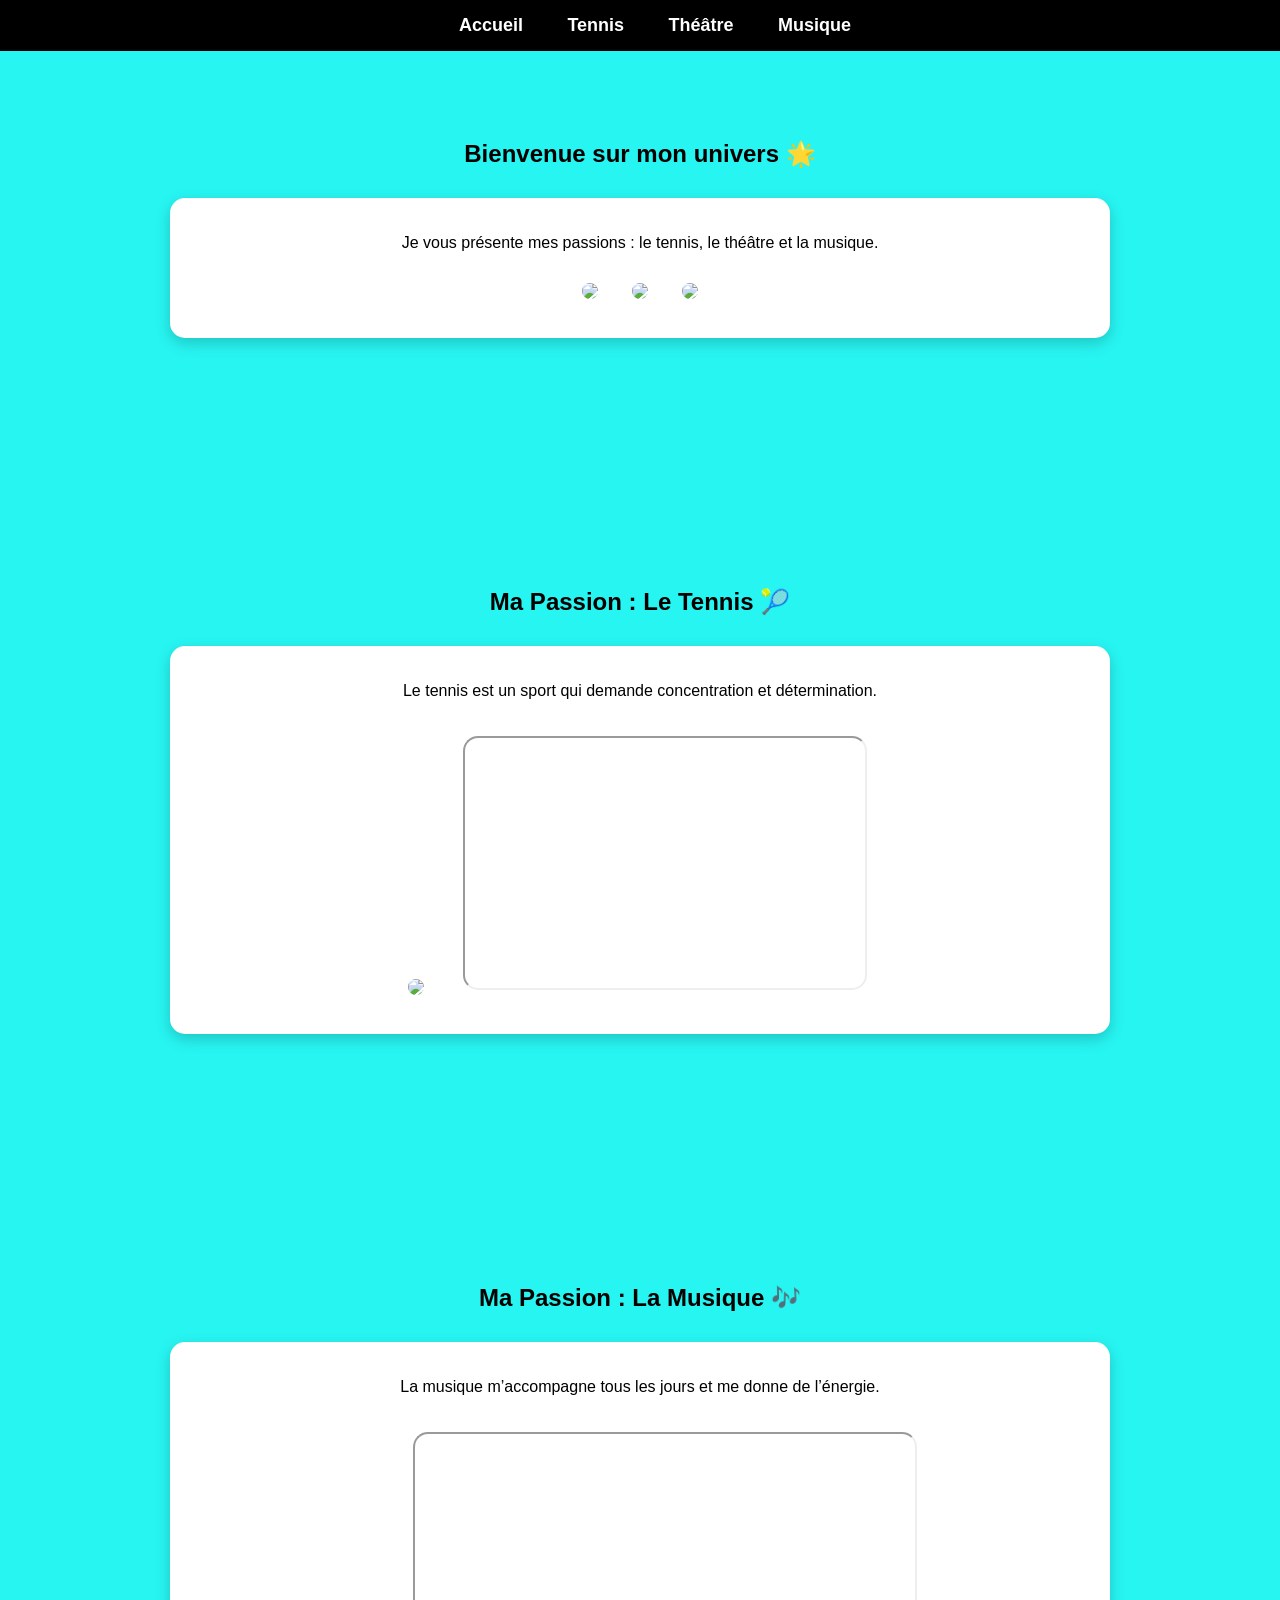
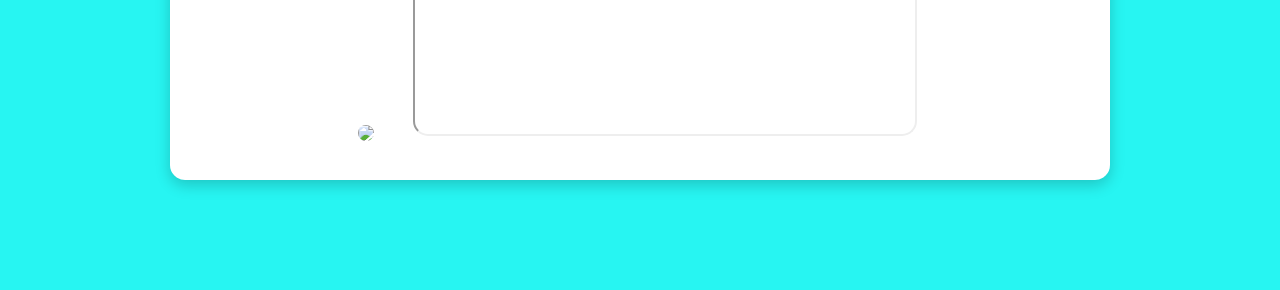
==== site.html @ 1a1c282b "site.html" ====
<!DOCTYPE html>
<html lang="fr">
<head>
<meta charset="UTF-8">
<title>Mon Univers - Mes Passions</title>

<style>
body {
    margin: 0;
    font-family: Arial, sans-serif;
    background-color: #27F5F2;
    scroll-behavior: smooth;
}

nav {
    background: black;
    padding: 15px;
    text-align: center;
    position: fixed;
    width: 100%;
    top: 0;
}

nav a {
    color: #FFFFFF;
    text-decoration: none;
    margin: 20px;
    font-weight: bold;
    font-size: 18px;
}

nav a:visited {
    color: #F5BE27;
}

nav a:hover {
    color: #F527EE;
}

section {
    padding: 120px 20px 80px 20px;
    text-align: center;
}

.card {
    background: white;
    padding: 20px;
    margin: 30px auto;
    border-radius: 15px;
    width: 80%;
    max-width: 900px;
    box-shadow: 0 5px 15px rgba(0,0,0,0.2);
}

img {
    width: 300px;
    margin: 15px;
    border-radius: 15px;
}

iframe {
    margin: 20px;
    border-radius: 15px;
}
</style>
</head>

<body>

<nav>
    <a href="#accueil">Accueil</a>
    <a href="#tennis">Tennis</a>
    <a href="#theatre">Théâtre</a>
    <a href="#musique">Musique</a>
</nav>

<section id="accueil">
    <h1>Bienvenue sur mon univers 🌟</h1>
    <div class="card">
        <p>
        Je vous présente mes passions : le tennis, le théâtre et la musique.
        </p>

        <img src="https://images.unsplash.com/photo-1546519638-68e109498ffc">
        <img src="https://images.unsplash.com/photo-1503095396549-807759245b35">
        <img src="https://images.unsplash.com/photo-1493225457124-a3eb161ffa5f">
    </div>
</section>

<section id="tennis">
    <h1>Ma Passion : Le Tennis 🎾</h1>
    <div class="card">
        <p>
        Le tennis est un sport qui demande concentration et détermination.
        </p>

        <!-- VRAIE IMAGE RAQUETTE -->
        <img src="https://images.unsplash.com/photo-1554068865-24cecd4e34b8">

        <iframe width="400" height="250"
        src="https://youtu.be/jeDP0w5ZDxU?si=rHAAErKvGozNcyxE"
    </div>
</section>

<section id="theatre">
    <h1>Ma Passion : Le Théâtre 🎭</h1>
    <div class="card">
        <p>
        Le théâtre me permet d’exprimer mes émotions et de gagner confiance.
        </p>

        <!-- IMAGE SCENE DE THEATRE -->
        <img src="https://images.unsplash.com/photo-1515169067865-5387ec356754">

        <iframe width="400" height="250"
        src="https://www.youtube.com/embed/tgbNymZ7vqY"
        allowfullscreen></iframe>
    </div>
</section>

<section id="musique">
    <h1>Ma Passion : La Musique 🎶</h1>
    <div class="card">
        <p>
        La musique m’accompagne tous les jours et me donne de l’énergie.
        </p>

        <!-- IMAGE NOTE DE MUSIQUE -->
        <img src="https://images.unsplash.com/photo-1507838153414-b4b713384a76">

        <!-- CLIP YOUTUBE -->
        <iframe width="500" height="300"
        src="https://www.youtube.com/embed/kJQP7kiw5Fk"
        allowfullscreen></iframe>
    </div>
</section>

</body>

</html>
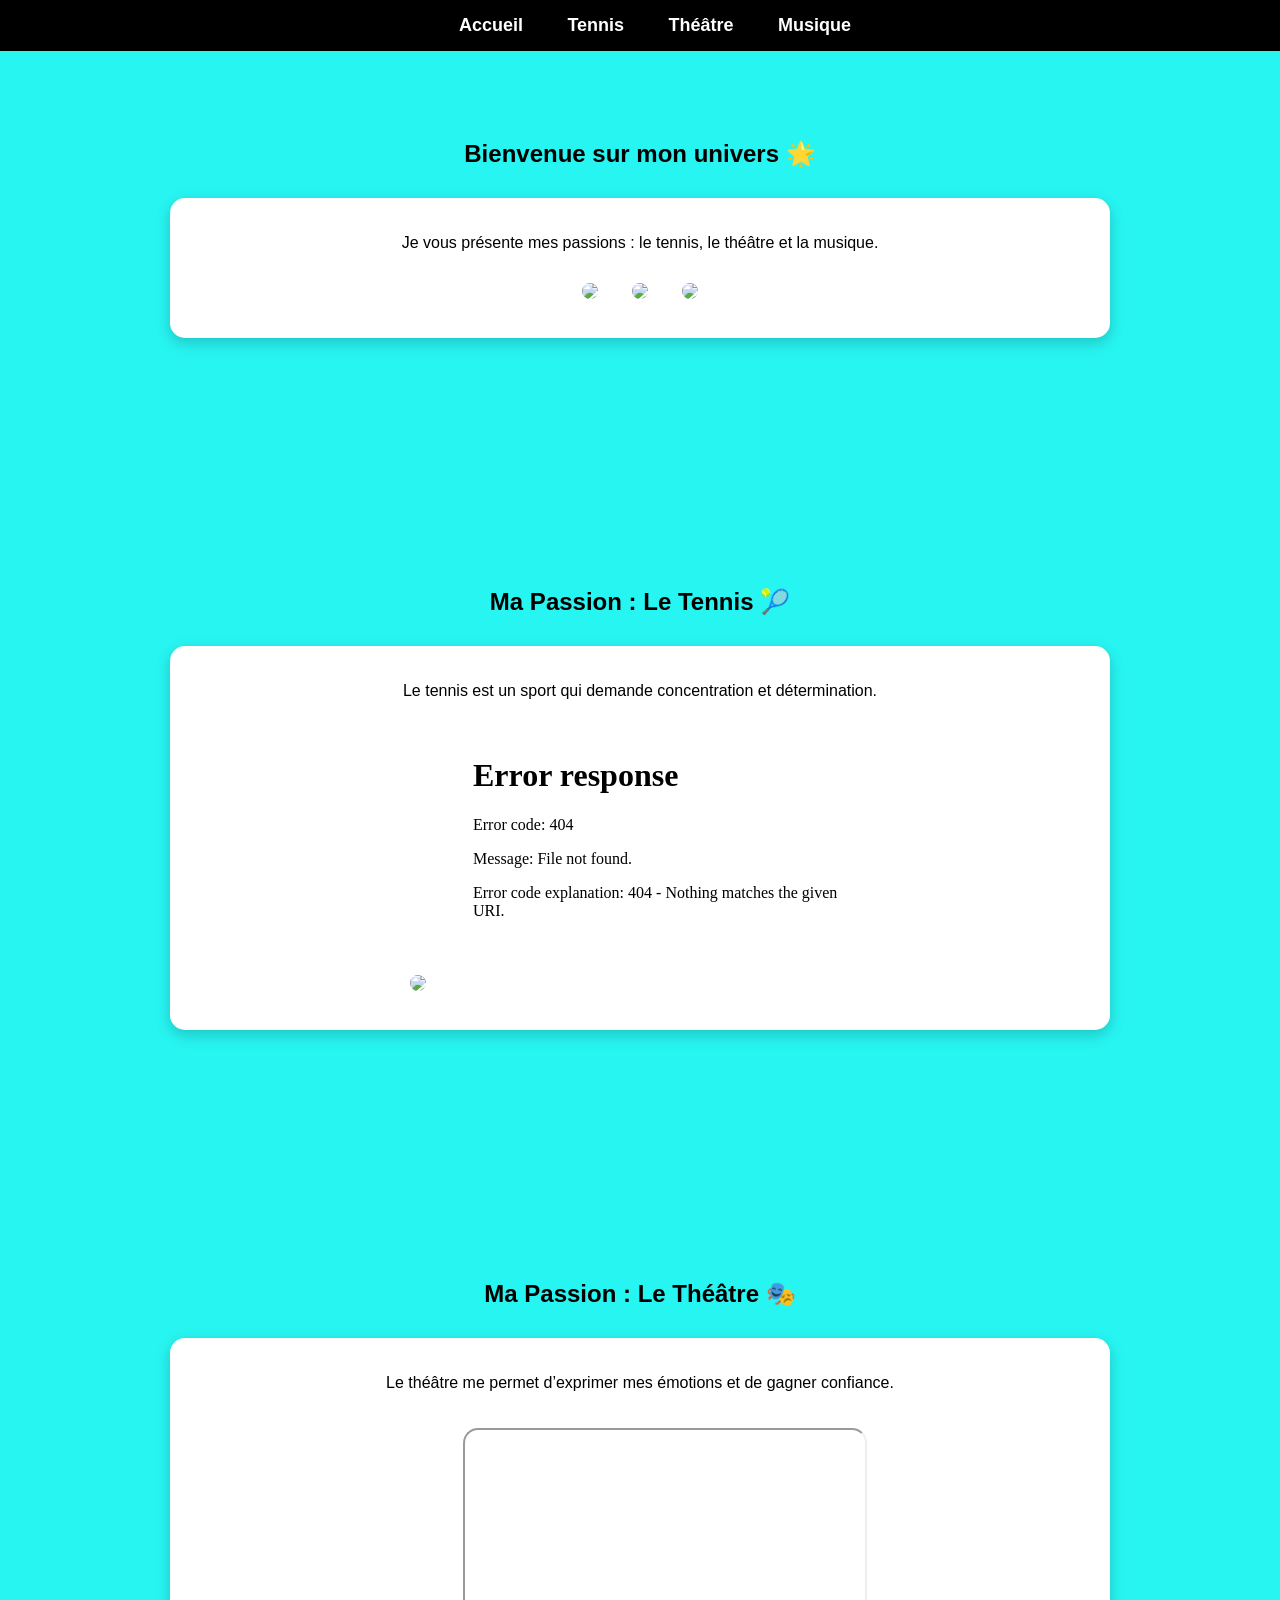
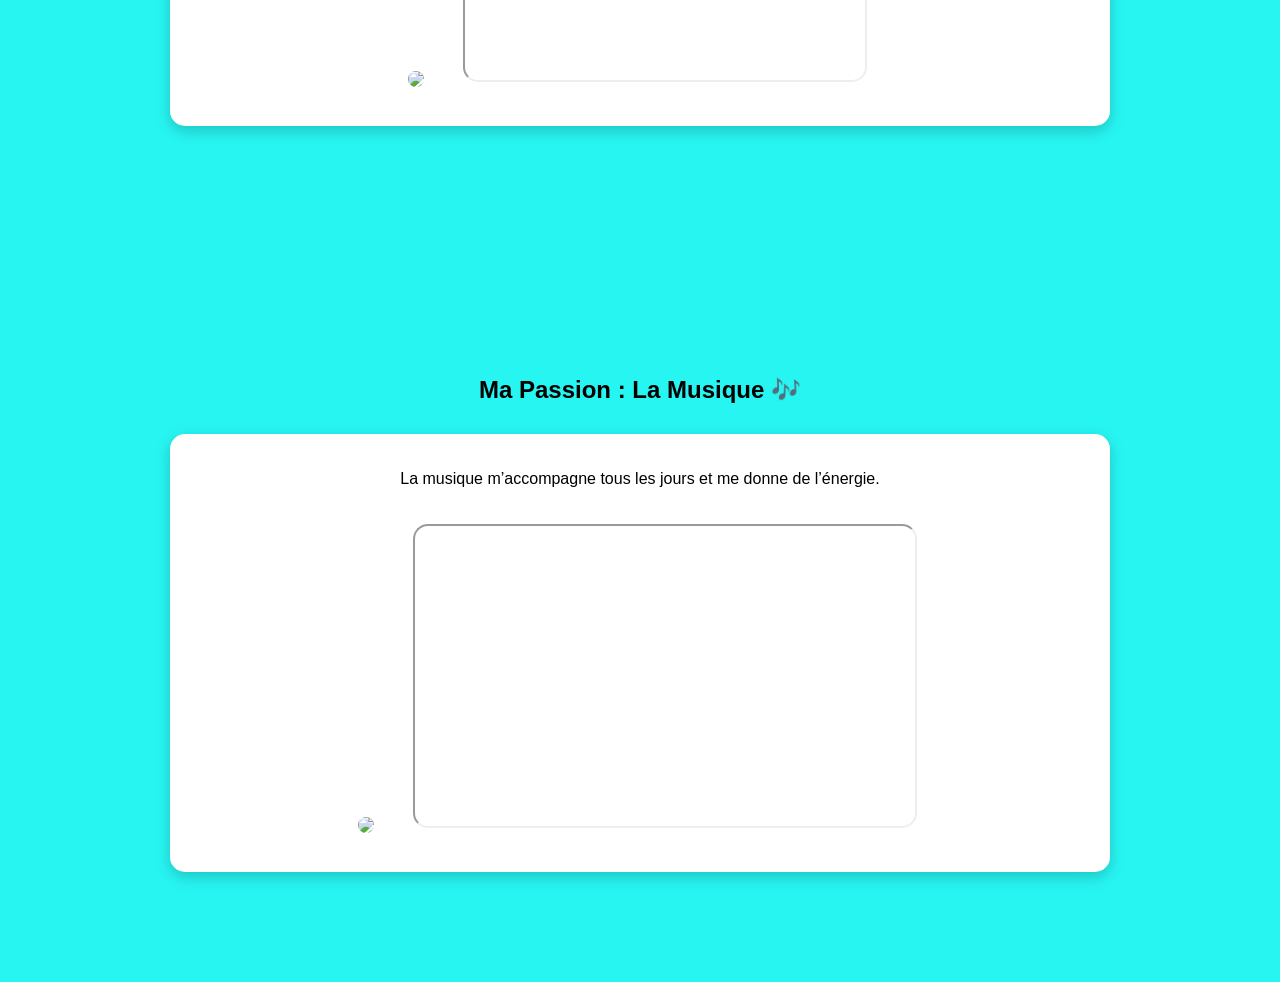
==== commit 62740968: "site.html" ====
--- a/site.html
+++ b/site.html
@@ -98,7 +98,7 @@
         <img src="https://images.unsplash.com/photo-1554068865-24cecd4e34b8">
 
         <iframe width="400" height="250"
-        src="https://youtu.be/jeDP0w5ZDxU?si=rHAAErKvGozNcyxE"
+        src=<iframe width="560" height="315" src="https://www.youtube.com/embed/vTDARTbRlJ4?si=A687GDlsN1CVLfIy" title="YouTube video player" frameborder="0" allow="accelerometer; autoplay; clipboard-write; encrypted-media; gyroscope; picture-in-picture; web-share" referrerpolicy="strict-origin-when-cross-origin" allowfullscreen></iframe>
     </div>
 </section>
 
@@ -140,3 +140,5 @@
 </html>
 
 
+
+
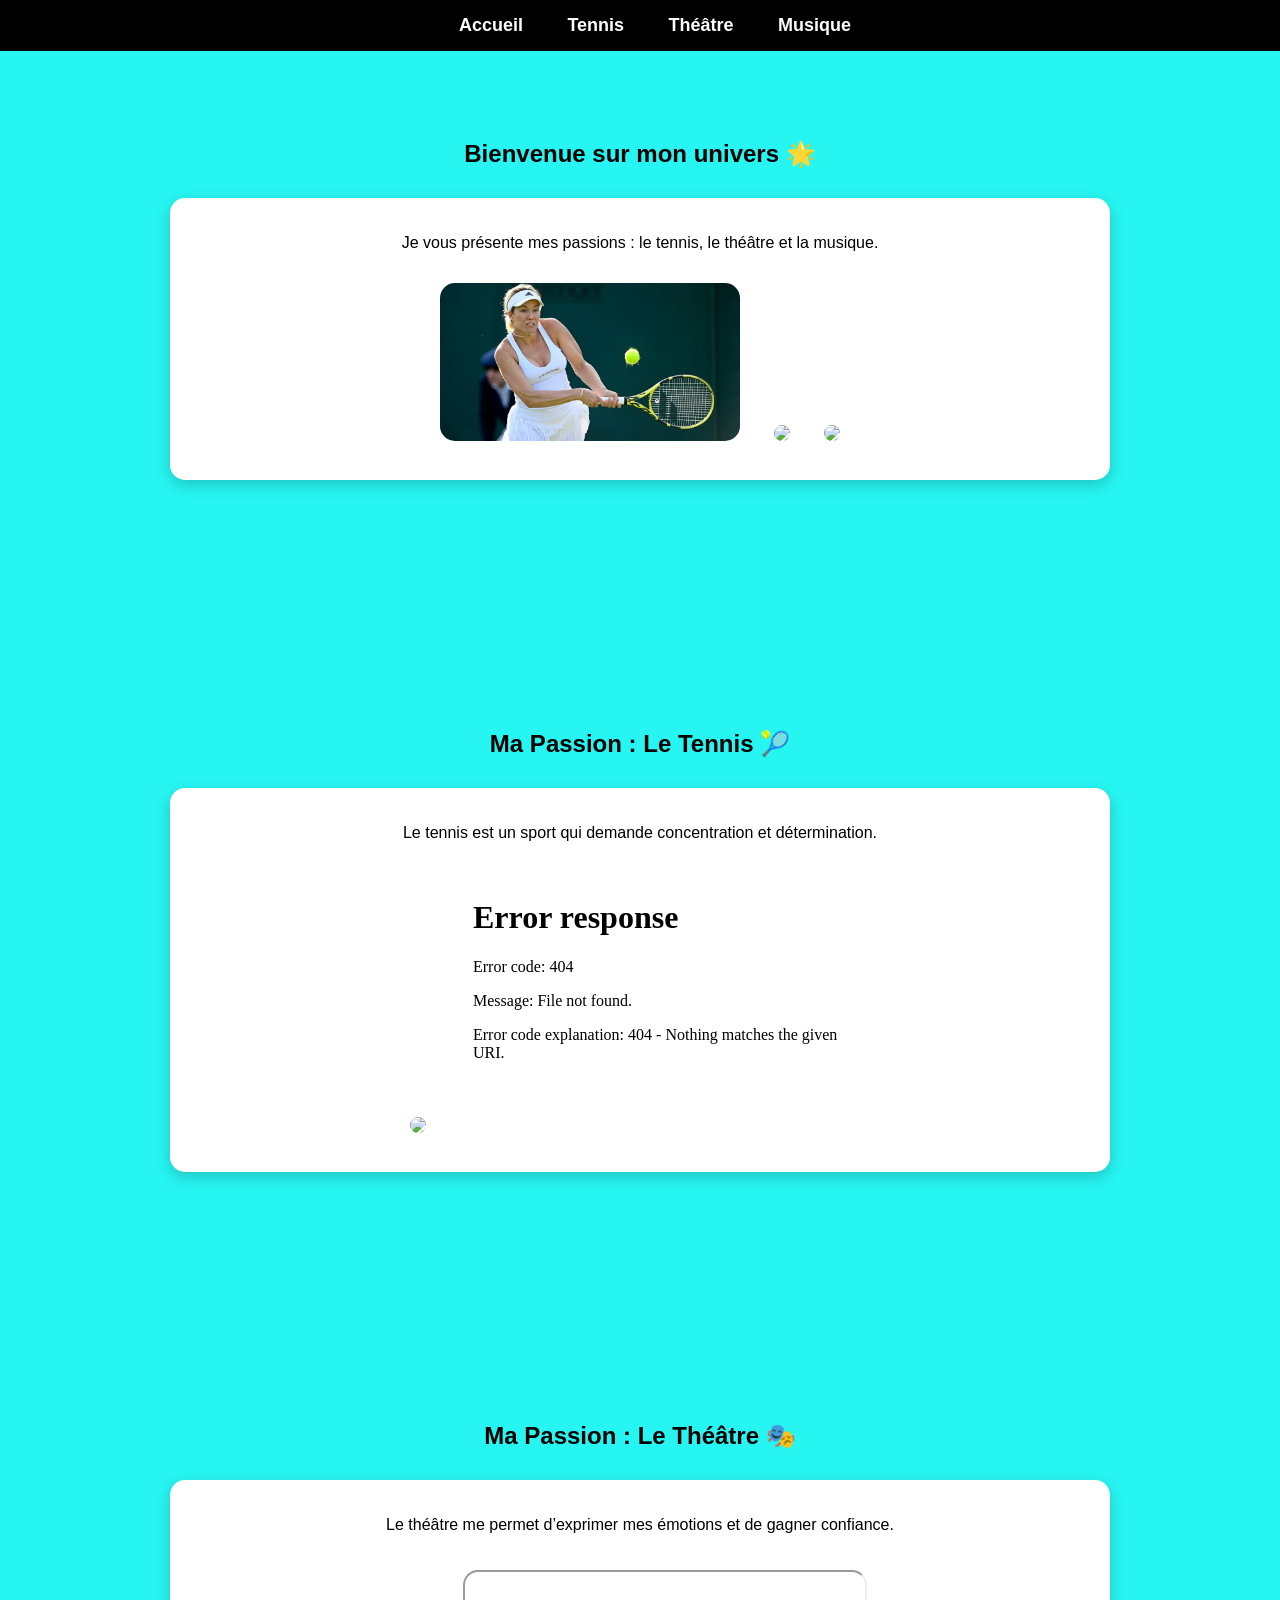
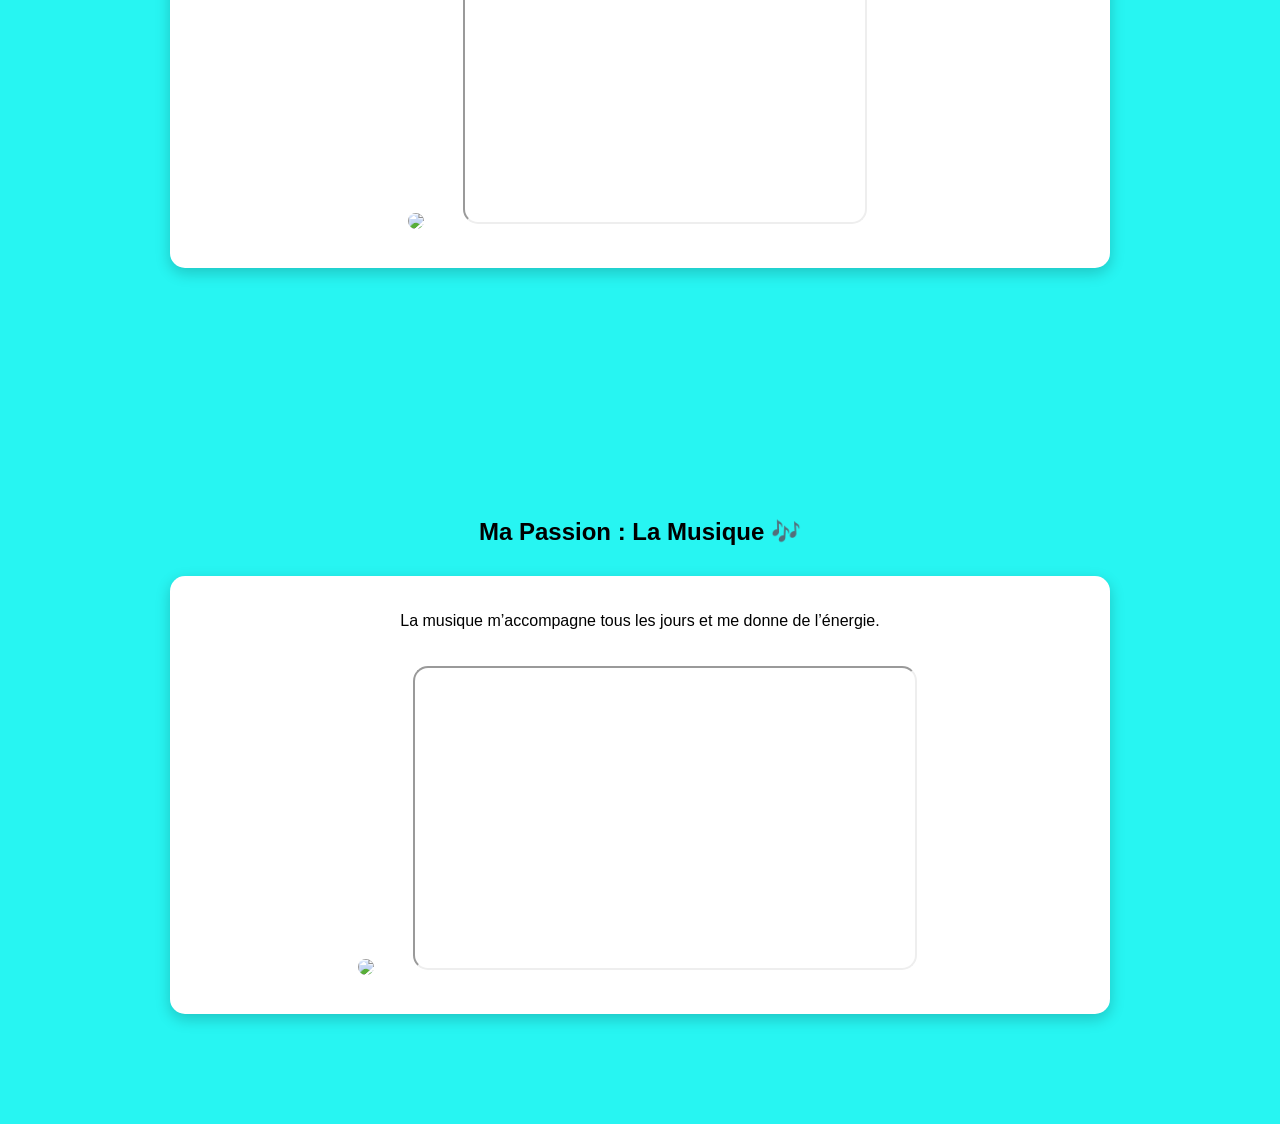
==== commit 4abe0643: "Update site.html" ====
--- a/site.html
+++ b/site.html
@@ -81,7 +81,7 @@
         Je vous présente mes passions : le tennis, le théâtre et la musique.
         </p>
 
-        <img src="https://images.unsplash.com/photo-1546519638-68e109498ffc">
+        <img src="femme.jpg">
         <img src="https://images.unsplash.com/photo-1503095396549-807759245b35">
         <img src="https://images.unsplash.com/photo-1493225457124-a3eb161ffa5f">
     </div>
@@ -98,7 +98,7 @@
         <img src="https://images.unsplash.com/photo-1554068865-24cecd4e34b8">
 
         <iframe width="400" height="250"
-        src=<iframe width="560" height="315" src="https://www.youtube.com/embed/vTDARTbRlJ4?si=A687GDlsN1CVLfIy" title="YouTube video player" frameborder="0" allow="accelerometer; autoplay; clipboard-write; encrypted-media; gyroscope; picture-in-picture; web-share" referrerpolicy="strict-origin-when-cross-origin" allowfullscreen></iframe>
+        src=<iframe width="560" height="315" src=<iframe width="560" height="315" src="<iframe width="560" height="315" src="https://www.youtube.com/embed/eq_E3cQhZ84?si=vMf11BcC4ur7jhY4" title="YouTube video player" frameborder="0" allow="accelerometer; autoplay; clipboard-write; encrypted-media; gyroscope; picture-in-picture; web-share" referrerpolicy="strict-origin-when-cross-origin" allowfullscreen></iframe>
     </div>
 </section>
 
@@ -142,3 +142,7 @@
 
 
 
+
+
+
+
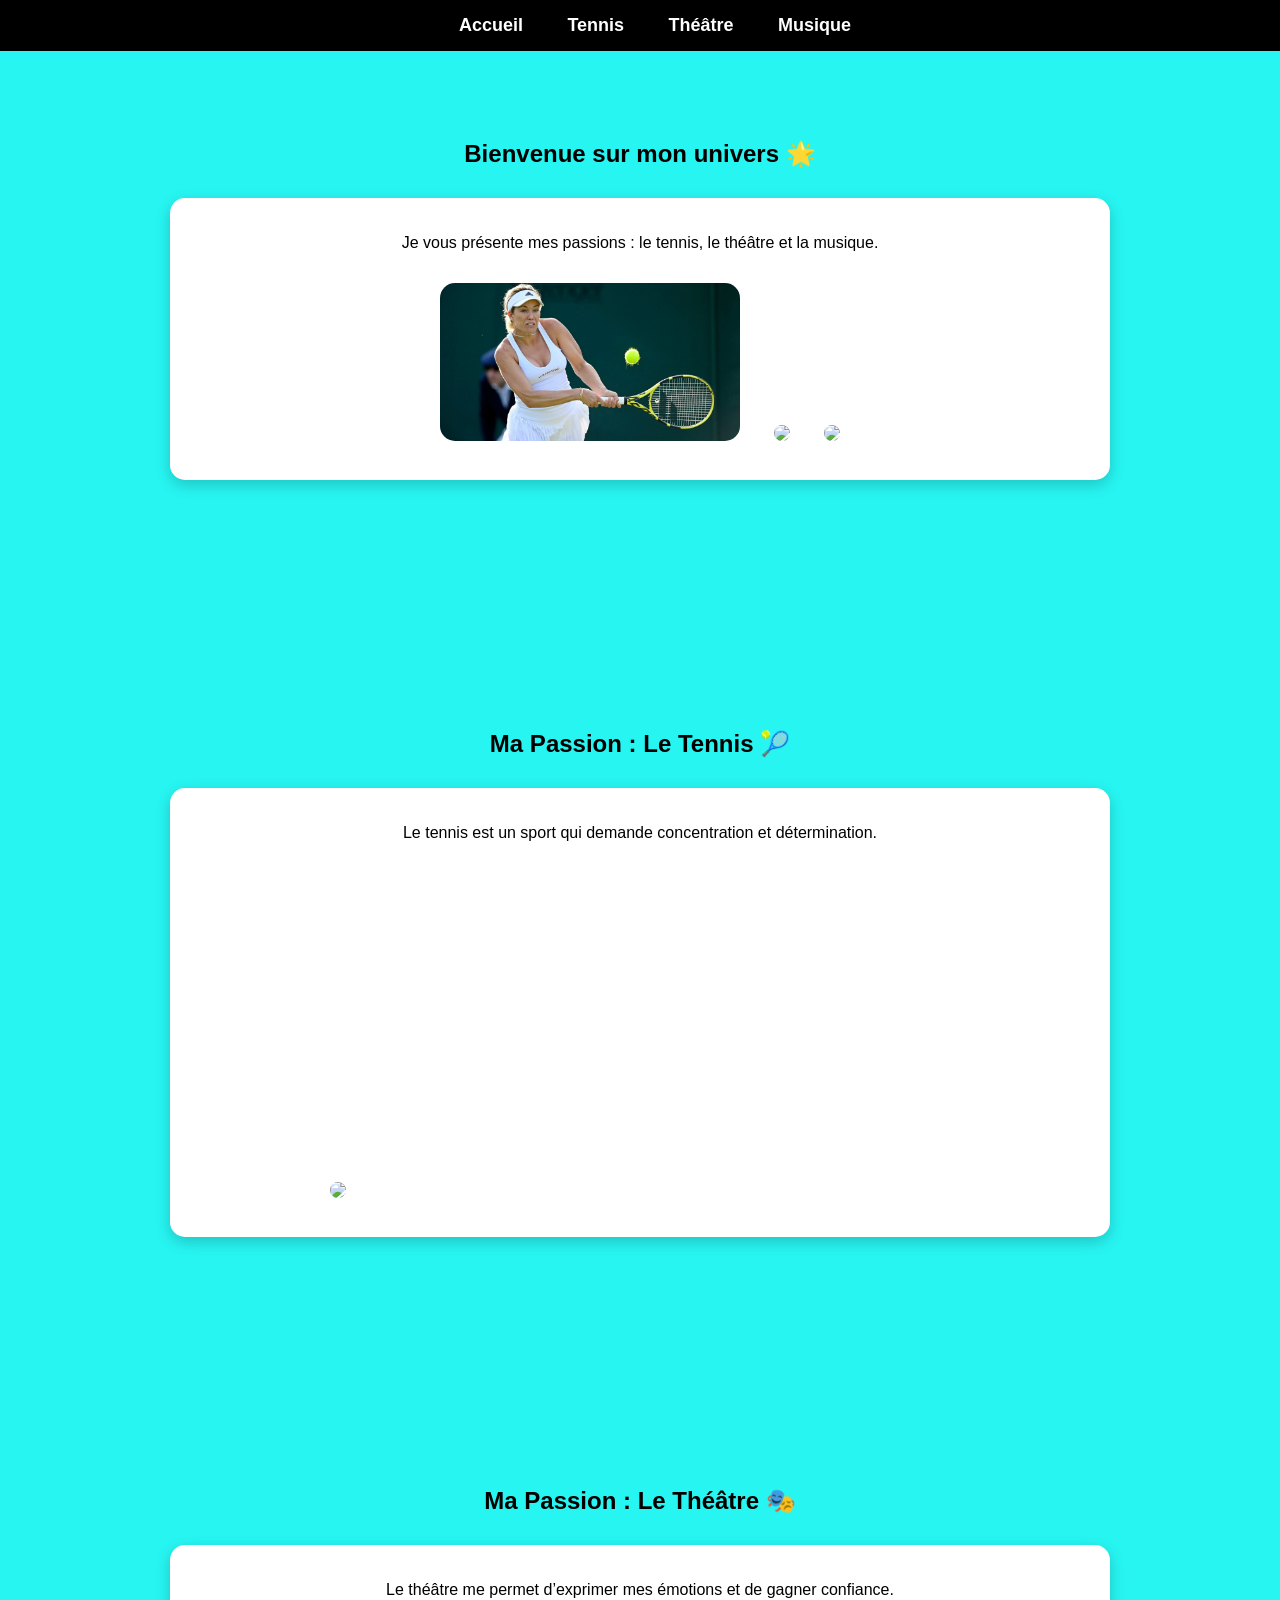
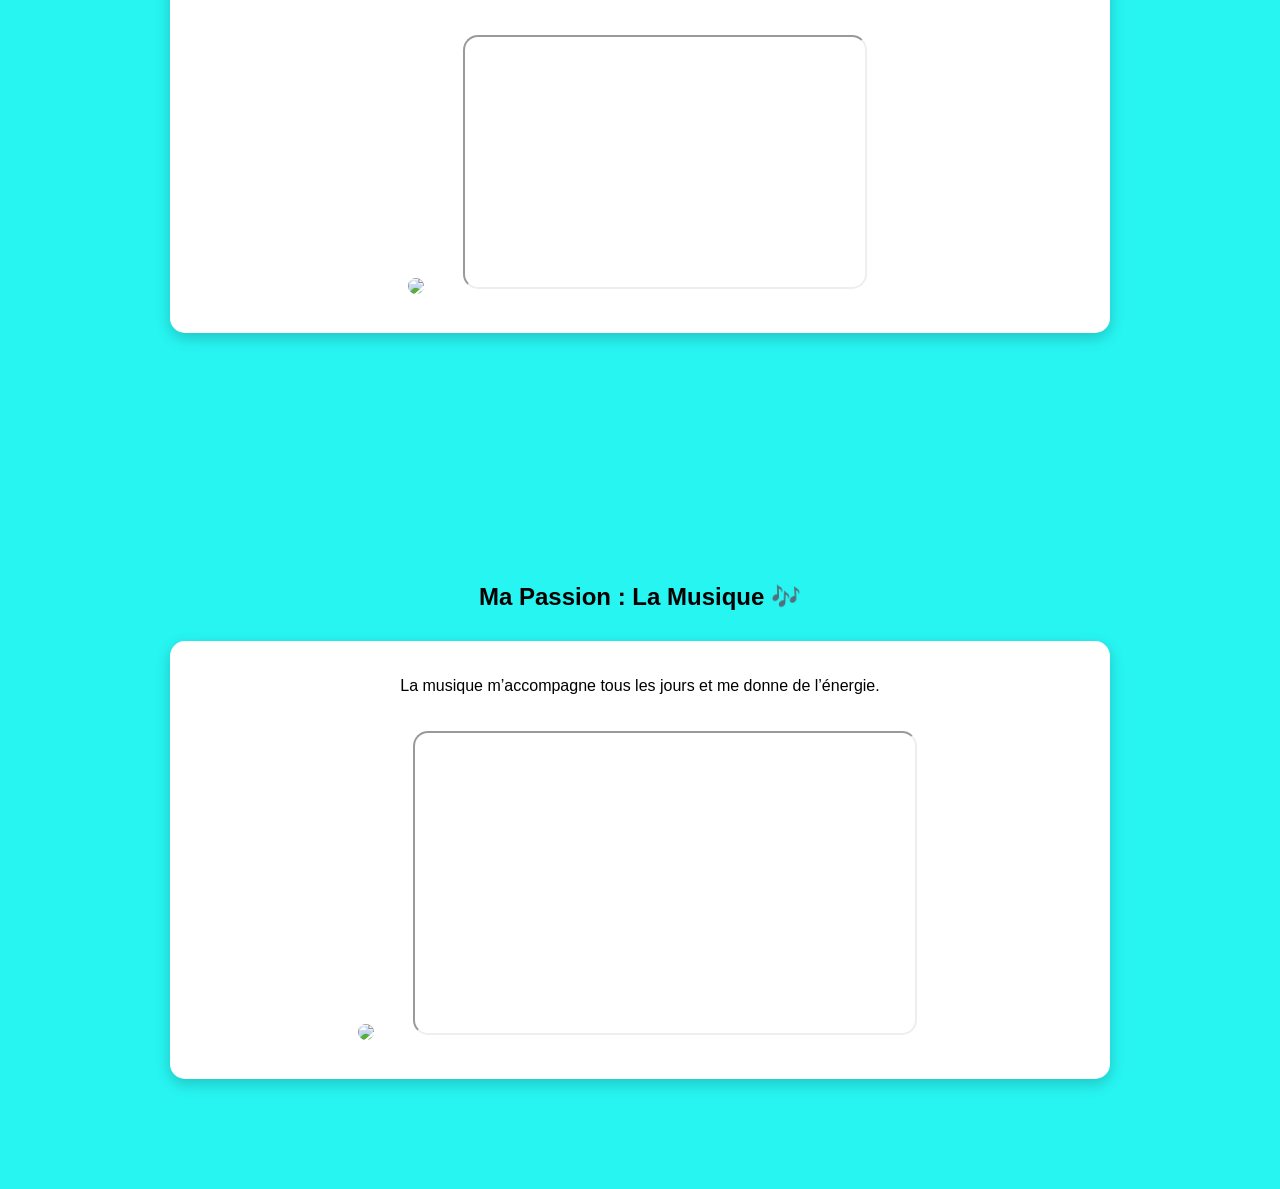
==== commit 21de87a4: "Update site.html" ====
--- a/site.html
+++ b/site.html
@@ -97,9 +97,7 @@
         <!-- VRAIE IMAGE RAQUETTE -->
         <img src="https://images.unsplash.com/photo-1554068865-24cecd4e34b8">
 
-        <iframe width="400" height="250"
-        src=<iframe width="560" height="315" src=<iframe width="560" height="315" src="<iframe width="560" height="315" src="https://www.youtube.com/embed/eq_E3cQhZ84?si=vMf11BcC4ur7jhY4" title="YouTube video player" frameborder="0" allow="accelerometer; autoplay; clipboard-write; encrypted-media; gyroscope; picture-in-picture; web-share" referrerpolicy="strict-origin-when-cross-origin" allowfullscreen></iframe>
-    </div>
+       <iframe width="560" height="315" src="https://www.youtube.com/embed/eq_E3cQhZ84?si=RJ2V09T0z4V17RsM" title="YouTube video player" frameborder="0" allow="accelerometer; autoplay; clipboard-write; encrypted-media; gyroscope; picture-in-picture; web-share" referrerpolicy="strict-origin-when-cross-origin" allowfullscreen></iframe>  </div>
 </section>
 
 <section id="theatre">
@@ -146,3 +144,4 @@
 
 
 
+
